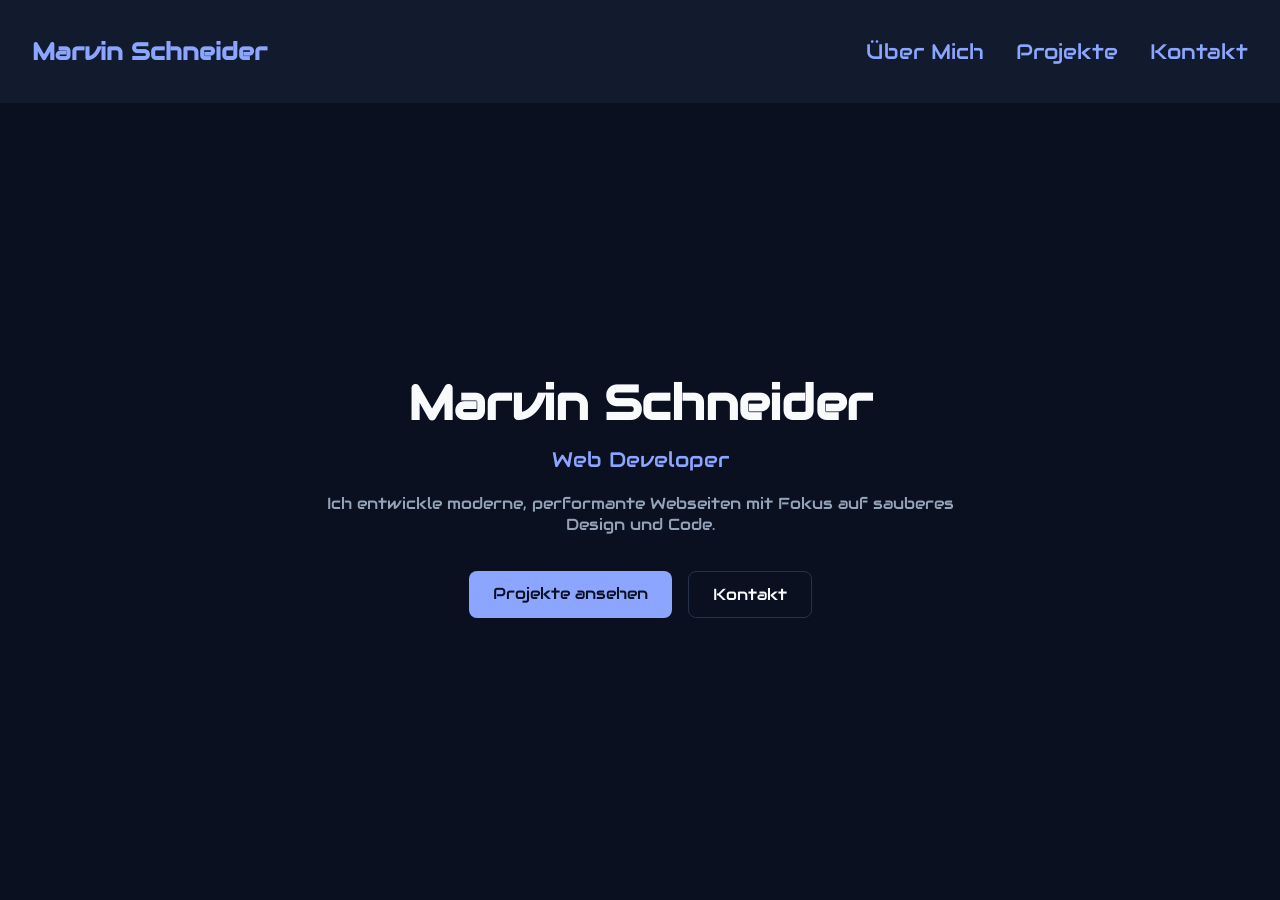
==== index.html @ 5afcdcc4 "Website struktur, nav menu und start hero-header" ====
<!DOCTYPE html>
<html lang="en">
<head>
    <meta charset="UTF-8">
    <meta name="viewport" content="width=device-width, initial-scale=1.0">
    <title>Marvin Schneider</title>
    <link rel="stylesheet" href="/CSS/style.css">
    <link rel="stylesheet" href="/CSS/colors.css">
    <link rel="stylesheet" href="/CSS/fonts.css">
    <link rel="preconnect" href="https://fonts.googleapis.com">
    <link rel="preconnect" href="https://fonts.gstatic.com" crossorigin>
    <link href="https://fonts.googleapis.com/css2?family=Audiowide&display=swap" rel="stylesheet">
</head>
<body>
    <section class="nav-menu">
        <h1 class="menu-name"><a href="https://www.marvin-max.ch">Marvin Schneider</a></h1>
        <nav class="navbar">
            <ul class="nav-list">
                <li><a href="about.html">Über Mich</a></li>
                <li><a href="projekte.html">Projekte</a></li>
                <li><a href="kontakt.html">Kontakt</a></li>
            </ul>
        </nav>
    </section>
 <section class="hero">
    <h1 class="hero-title">Marvin Schneider</h1>
    <p class="hero-role">Web Developer</p>
    <p class="hero-text">
        Ich entwickle moderne, performante Webseiten mit Fokus auf sauberes Design und Code.
    </p>
    <div class="hero-actions">
        <a href="projekte.html" class="hero-button hero-button--primary">Projekte ansehen</a>
        <a href="kontakt.html" class="hero-button hero-button--outline">Kontakt</a>
    </div>
</section>
</body>
</html>
---- CSS/style.css ----
body{
    font-family: Audiowide, sans-serif;
    background-color: var(--color-background);
    margin: 0;
}
.nav-menu{
    display: flex;
    justify-content: space-between;
    align-items: center;
    padding: 1rem 2rem;
    background-color: var(--color-surface);
}
.menu-name a {
    color: var(--color-primary);
    text-decoration: none;
}
ul {
    list-style-type: none;
    margin: 0;
    padding: 0;
}
.nav-list {
    display: flex;
    justify-content: flex-end;
    gap: 2rem;
    list-style: none;
    margin: 0;
    padding: 0;
}.navbar {
    display: flex;
    justify-content: flex-end;
    text-align: right;
    height: 100%;
    gap: 2rem;
    font-size: 1.3rem;

}
.nav-list a{
    text-decoration: none;
    color: var(--color-primary);
    transition: color 0.2s;
}
.nav-list a:hover{
    color: var(--color-border);
}
.hero {
    min-height: 80vh;
    display: flex;
    flex-direction: column;
    justify-content: center;
    align-items: center;
    text-align: center;
    gap: 0.75rem;
    padding: 2rem;
}

.hero-title {
    font-size: 3rem;
    color: var(--color-text);
    margin: 0;
}

.hero-role {
    font-size: 1.3rem;
    color: var(--color-primary);
    margin: 0;
}

.hero-text {
    color: var(--color-text-muted);
    max-width: 45ch;
    margin: 0.5rem 0 1.5rem;
}

.hero-actions {
    display: flex;
    gap: 1rem;
}

.hero-button {
    padding: 0.75rem 1.5rem;
    border-radius: 0.5rem;
    text-decoration: none;
    font-size: 1rem;
    transition: background-color 0.2s, color 0.2s;
}

.hero-button--primary {
    background-color: var(--color-primary);
    color: var(--color-background);
}

.hero-button--primary:hover {
    background-color: var(--color-primary-hover);
}

.hero-button--outline {
    border: 1px solid var(--color-border);
    color: var(--color-text);
}

.hero-button--outline:hover {
    border-color: var(--color-primary);
    color: var(--color-primary);
}
---- CSS/colors.css ----
:root {
    /* Background */
    --color-background: #0B1020;
    --color-surface: #121A2E;

    /* Text */
    --color-text: #F8FAFC;
    --color-text-muted: #94A3B8;

    /* Brand */
    --color-primary: #8CA6FF;
    --color-primary-hover: #7895F5;
    --color-primary-dark: #627FE0;
    --color-primary-light: #C7D2FF;

    /* UI */
    --color-border: #26314A;
    --color-border-hover: #3A4968;
}
---- CSS/fonts.css ----
.audiowide-regular {
    font-family: "Audiowide", sans-serif;
    font-weight: 400;
    font-style: normal;
}
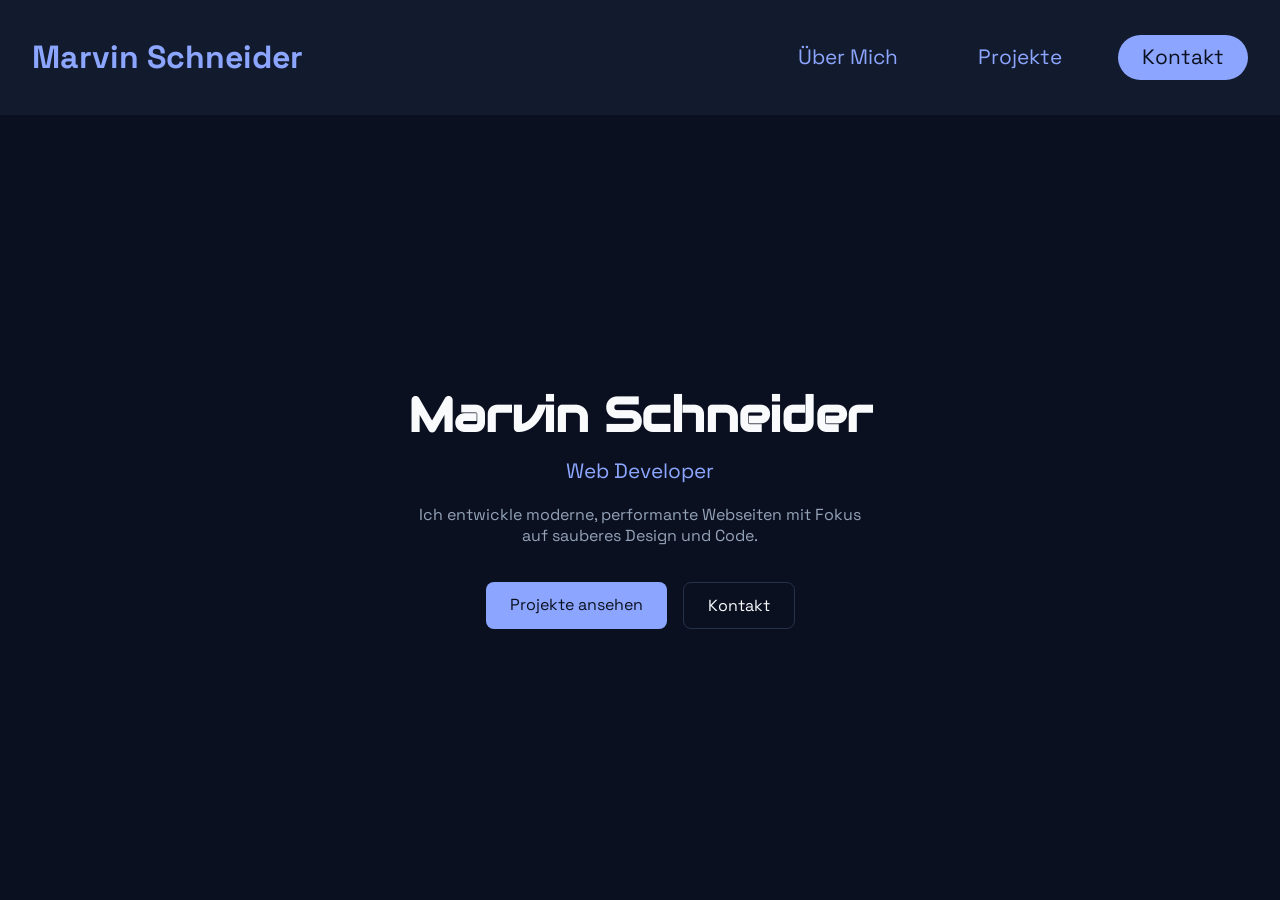
==== commit fd5f9d0d: "improve heaer and index.html" ====
--- a/index.html
+++ b/index.html
@@ -10,18 +10,19 @@
     <link rel="preconnect" href="https://fonts.googleapis.com">
     <link rel="preconnect" href="https://fonts.gstatic.com" crossorigin>
     <link href="https://fonts.googleapis.com/css2?family=Audiowide&display=swap" rel="stylesheet">
+    <link href="https://fonts.googleapis.com/css2?family=Space+Grotesk:wght@300..700&display=swap" rel="stylesheet">
 </head>
 <body>
-    <section class="nav-menu">
+    <header class="nav-menu">
         <h1 class="menu-name"><a href="https://www.marvin-max.ch">Marvin Schneider</a></h1>
         <nav class="navbar">
             <ul class="nav-list">
                 <li><a href="about.html">Über Mich</a></li>
                 <li><a href="projekte.html">Projekte</a></li>
-                <li><a href="kontakt.html">Kontakt</a></li>
+                <li><a href="kontakt.html" class="contact-button">Kontakt</a></li>
             </ul>
         </nav>
-    </section>
+    </header>
  <section class="hero">
     <h1 class="hero-title">Marvin Schneider</h1>
     <p class="hero-role">Web Developer</p>
--- a/CSS/style.css
+++ b/CSS/style.css
@@ -1,5 +1,5 @@
 body{
-    font-family: Audiowide, sans-serif;
+    font-family: "Space Grotesk";
     background-color: var(--color-background);
     margin: 0;
 }
@@ -22,6 +22,7 @@
 .nav-list {
     display: flex;
     justify-content: flex-end;
+    align-items: center;
     gap: 2rem;
     list-style: none;
     margin: 0;
@@ -35,10 +36,11 @@
     font-size: 1.3rem;
 
 }
-.nav-list a{
+.nav-list a:not(.contact-button){
     text-decoration: none;
     color: var(--color-primary);
     transition: color 0.2s;
+    padding: 0.75rem 1.5rem;
 }
 .nav-list a:hover{
     color: var(--color-border);
@@ -58,6 +60,7 @@
     font-size: 3rem;
     color: var(--color-text);
     margin: 0;
+    font-family: "Audiowide", sans-serif;
 }
 
 .hero-role {
@@ -103,3 +106,16 @@
     border-color: var(--color-primary);
     color: var(--color-primary);
 }
+.contact-button {
+    display: inline-block;
+    padding: 0.6rem 1.5rem;
+    background-color: var(--color-primary);
+    color: var(--color-background);
+    border-radius: 1.5rem;
+    text-decoration: none;
+    transition: background-color 0.2s, color 0.2s;
+}
+
+.contact-button:hover {
+    background-color: var(--color-border-hover);
+}
--- a/CSS/fonts.css
+++ b/CSS/fonts.css
@@ -3,3 +3,10 @@
     font-weight: 400;
     font-style: normal;
 }
+
+.space-grotesk {
+                    font-family: "Space Grotesk", sans-serif;
+                    font-optical-sizing: auto;
+                    font-weight: 200;
+                    font-style: normal;
+                }
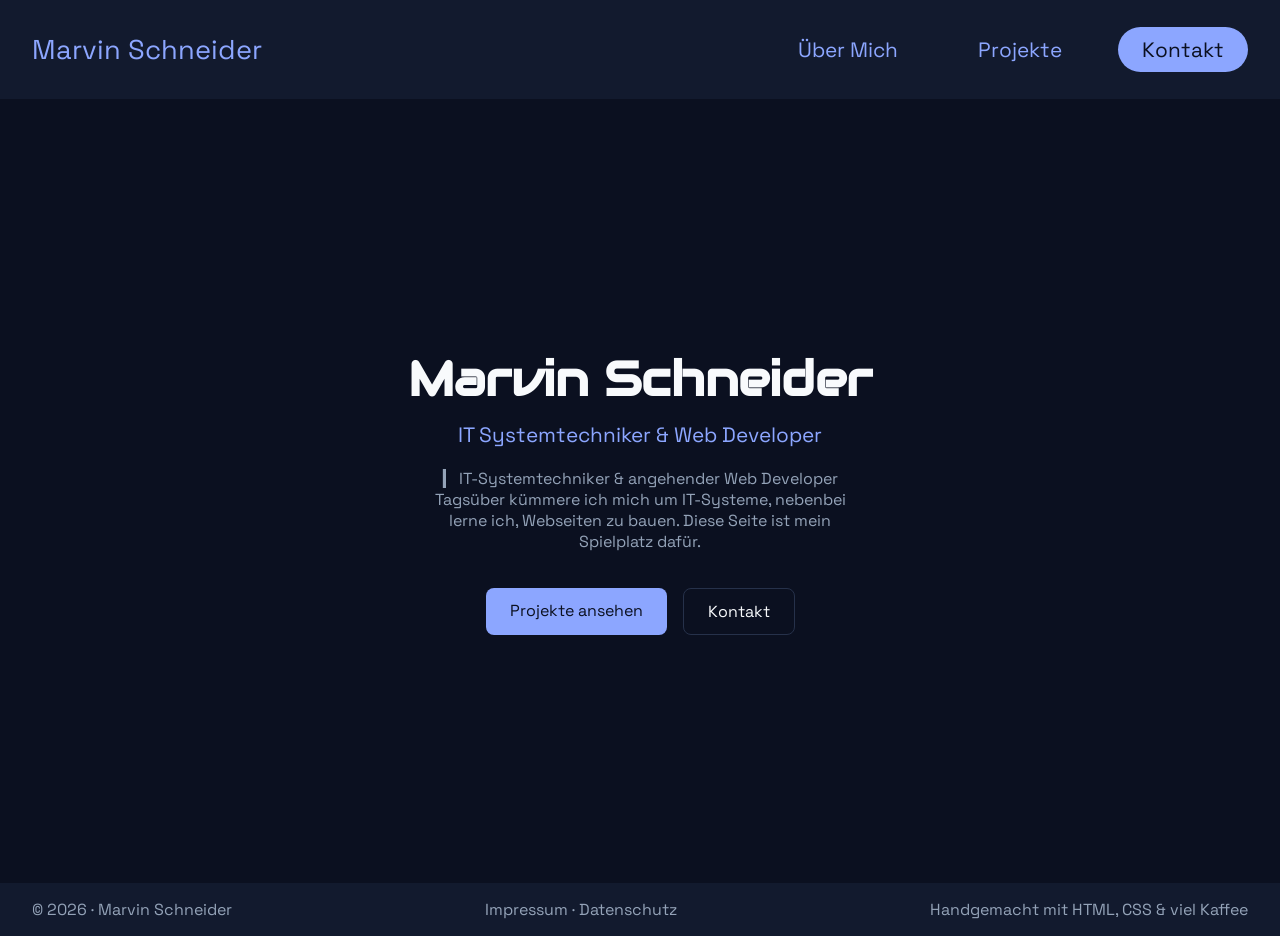
==== commit a99e0ecb: "Finish Hero Header and Develop Footer with Impressum and Datenschutz" ====
--- a/index.html
+++ b/index.html
@@ -1,5 +1,5 @@
 <!DOCTYPE html>
-<html lang="en">
+<html lang="de">
 <head>
     <meta charset="UTF-8">
     <meta name="viewport" content="width=device-width, initial-scale=1.0">
@@ -14,7 +14,7 @@
 </head>
 <body>
     <header class="nav-menu">
-        <h1 class="menu-name"><a href="https://www.marvin-max.ch">Marvin Schneider</a></h1>
+        <p class="menu-name"><a href="https://www.marvin-max.ch">Marvin Schneider</a></p>
         <nav class="navbar">
             <ul class="nav-list">
                 <li><a href="about.html">Über Mich</a></li>
@@ -25,14 +25,25 @@
     </header>
  <section class="hero">
     <h1 class="hero-title">Marvin Schneider</h1>
-    <p class="hero-role">Web Developer</p>
+    <p class="hero-role">IT Systemtechniker  & Web Developer</p>
     <p class="hero-text">
-        Ich entwickle moderne, performante Webseiten mit Fokus auf sauberes Design und Code.
-    </p>
+        ▎ IT-Systemtechniker & angehender Web Developer
+        Tagsüber kümmere ich mich um IT-Systeme, nebenbei lerne ich, Webseiten zu bauen. Diese Seite ist mein Spielplatz dafür.
+     </p>
     <div class="hero-actions">
         <a href="projekte.html" class="hero-button hero-button--primary">Projekte ansehen</a>
         <a href="kontakt.html" class="hero-button hero-button--outline">Kontakt</a>
     </div>
 </section>
+    <footer class="footer">
+        <p>&copy; 2026 &middot; Marvin Schneider</p>
+        <p>
+            <a href="impressum.html">Impressum</a>
+            &middot;
+            <a href="datenschutz.html">Datenschutz</a>
+        </p>
+        <p class="spruch">Handgemacht mit HTML, CSS &amp; viel Kaffee</p>
+    </footer>
+
 </body>
 </html>
--- a/CSS/style.css
+++ b/CSS/style.css
@@ -13,6 +13,7 @@
 .menu-name a {
     color: var(--color-primary);
     text-decoration: none;
+    font-size: 1.7rem;
 }
 ul {
     list-style-type: none;
@@ -118,4 +119,23 @@
 
 .contact-button:hover {
     background-color: var(--color-border-hover);
-}+}
+.footer{
+    display: flex;
+    justify-content: space-between;
+    padding: 1rem 2rem;
+    background-color: var(--color-surface);
+    color: var(--color-text-muted);
+}
+.footer p{
+    margin: 0;
+}
+.footer a {
+    color: var(--color-text-muted);
+    text-decoration: none;
+    transition: color 0.2s;
+}
+.footer a:hover {
+    color: var(--color-text);
+}
+
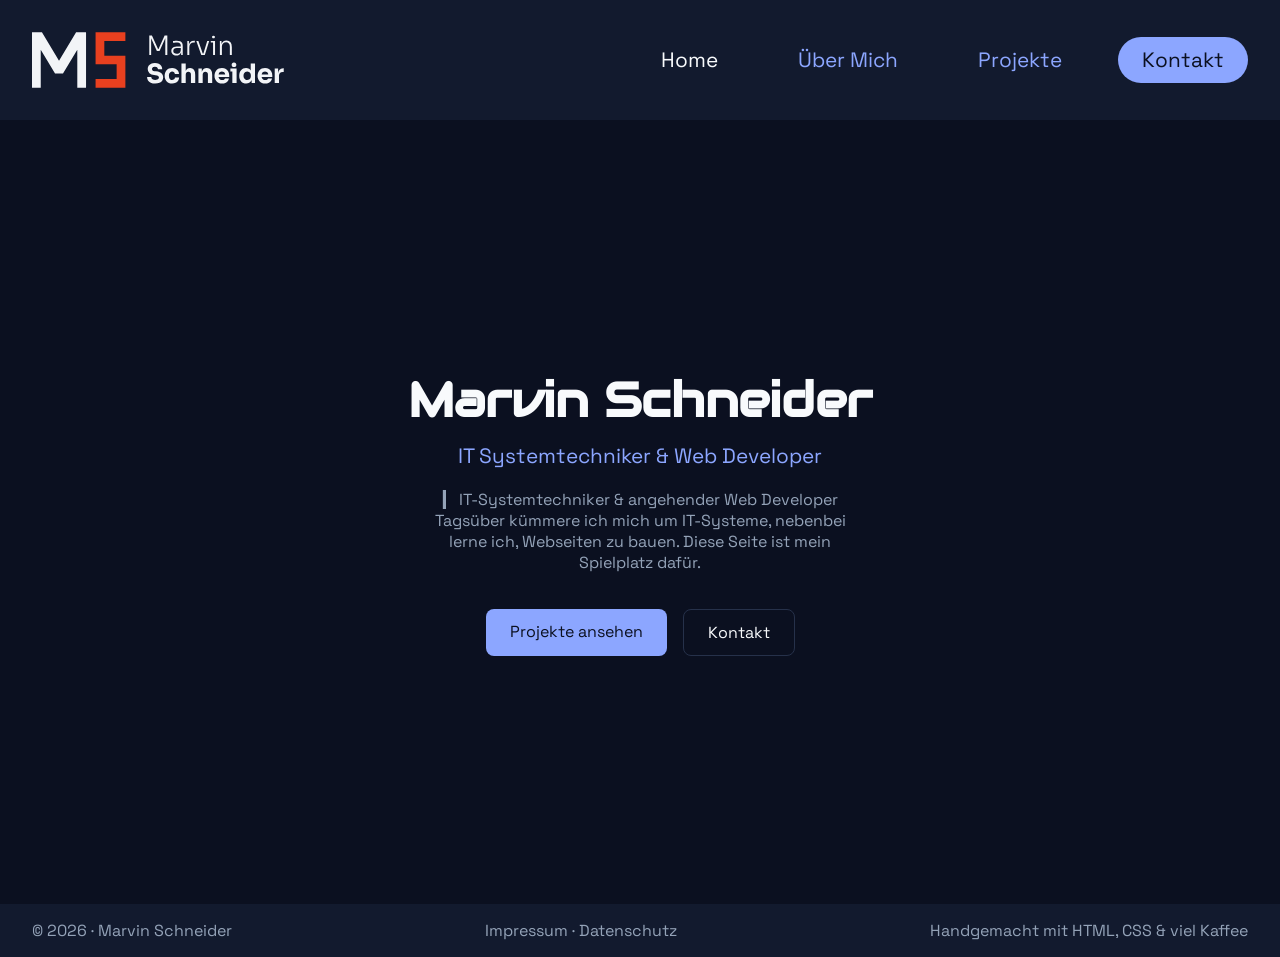
==== commit 21ff22bb: "release 1.0 fertig gebaut" ====
--- a/index.html
+++ b/index.html
@@ -14,15 +14,28 @@
 </head>
 <body>
     <header class="nav-menu">
-        <p class="menu-name"><a href="https://www.marvin-max.ch">Marvin Schneider</a></p>
-        <nav class="navbar">
-            <ul class="nav-list">
+    <p class="menu-name">
+        <a href="https://www.marvin-max.ch">
+            <picture>
+                <source media="(max-width: 700px)" srcset="/assets/monogram-hell-auf-dunkel.svg">
+                <img src="/assets/logo.svg" alt="Marvin Schneider" class="menu-logo">
+            </picture>
+        </a>
+    </p>
+    <button class="nav-toggle" type="button" aria-label="Menü öffnen" aria-expanded="false" aria-controls="main-nav">
+        <span class="nav-toggle-bar"></span>
+        <span class="nav-toggle-bar"></span>
+        <span class="nav-toggle-bar"></span>
+    </button>
+    <nav class="navbar" id="main-nav" aria-label="Hauptnavigation">
+        <ul class="nav-list">
+                <li><a class="nav-active" href="index.html">Home</a></li>
                 <li><a href="about.html">Über Mich</a></li>
                 <li><a href="projekte.html">Projekte</a></li>
-                <li><a href="kontakt.html" class="contact-button">Kontakt</a></li>
-            </ul>
-        </nav>
-    </header>
+                <li><a class="contact-button" href="kontakt.html">Kontakt</a></li>
+        </ul>
+    </nav>
+</header>
  <section class="hero">
     <h1 class="hero-title">Marvin Schneider</h1>
     <p class="hero-role">IT Systemtechniker  & Web Developer</p>
@@ -45,5 +58,6 @@
         <p class="spruch">Handgemacht mit HTML, CSS &amp; viel Kaffee</p>
     </footer>
 
+<script src="/js/nav.js"></script>
 </body>
 </html>
--- a/CSS/style.css
+++ b/CSS/style.css
@@ -10,10 +10,10 @@
     padding: 1rem 2rem;
     background-color: var(--color-surface);
 }
-.menu-name a {
-    color: var(--color-primary);
-    text-decoration: none;
-    font-size: 1.7rem;
+.menu-logo {
+    height: 3.5rem;   /* Höhe nach Geschmack anpassen */
+    width: auto;
+    display: block;
 }
 ul {
     list-style-type: none;
@@ -45,6 +45,9 @@
 }
 .nav-list a:hover{
     color: var(--color-border);
+}
+.nav-list a.nav-active{
+    color: var(--color-text);
 }
 .hero {
     min-height: 80vh;
@@ -56,7 +59,6 @@
     gap: 0.75rem;
     padding: 2rem;
 }
-
 .hero-title {
     font-size: 3rem;
     color: var(--color-text);
@@ -120,6 +122,13 @@
 .contact-button:hover {
     background-color: var(--color-border-hover);
 }
+.überschrift{
+    display: flex;
+    flex-direction: column;
+    align-items: center;
+    gap: 1rem;
+    color: var(--color-text);
+}
 .footer{
     display: flex;
     justify-content: space-between;
@@ -139,3 +148,339 @@
     color: var(--color-text);
 }
 
+
+
+/* Über mich */
+.about {
+    max-width: 60rem;
+    margin: 0 auto;
+    padding: 3rem 2rem;
+    color: var(--color-text-muted);
+}
+.about p {
+    max-width: 65ch;
+    line-height: 1.7;
+}
+.about-title {
+    font-family: "Audiowide", sans-serif;
+    font-size: 2.5rem;
+    color: var(--color-text);
+    margin: 0 0 1rem;
+}
+.about h2 {
+    font-family: "Audiowide", sans-serif;
+    color: var(--color-text);
+    border-left: 4px solid var(--color-primary);
+    padding-left: 0.75rem;
+    margin: 3rem 0 1rem;
+}
+.about-cards {
+    display: grid;
+    grid-template-columns: repeat(auto-fit, minmax(16rem, 1fr));
+    gap: 1.5rem;
+    margin-top: 3rem;
+}
+.about-card {
+    background-color: var(--color-surface);
+    border-radius: 0.75rem;
+    padding: 1.5rem;
+}
+.about-card h2 {
+    margin-top: 0;
+}
+.skills {
+    display: flex;
+    flex-wrap: wrap;
+    gap: 0.5rem;
+}
+.skills li {
+    padding: 0.35rem 0.9rem;
+    border: 1px solid var(--color-primary);
+    border-radius: 999px;
+    color: var(--color-primary);
+    font-size: 0.95rem;
+}
+.skills--learning li {
+    border-style: dashed;
+    color: var(--color-text-muted);
+    border-color: var(--color-border-hover);
+}
+.about-cta {
+    margin-top: 3rem;
+}
+.about-intro {
+    display: flex;
+    align-items: center;
+    gap: 3rem;
+}
+.about-intro-text {
+    flex: 1;
+}
+.about-figure {
+    flex: 0 0 22rem;
+    margin: 0;
+}
+.about-photo {
+    width: 100%;
+    height: auto;
+    display: block;
+    border-radius: 1rem;
+    border: 1px solid var(--color-border);
+}
+.about-figure figcaption {
+    margin-top: 0.5rem;
+    font-size: 0.85rem;
+    color: var(--color-text-muted);
+    text-align: right;
+}
+.about-figure figcaption a {
+    color: var(--color-primary);
+}
+
+/* Projekte */
+.projects {
+    max-width: 60rem;
+    margin: 0 auto;
+    padding: 3rem 2rem;
+    color: var(--color-text-muted);
+}
+.projects-intro p {
+    max-width: 65ch;
+    line-height: 1.7;
+}
+.project-grid {
+    display: grid;
+    grid-template-columns: repeat(auto-fit, minmax(18rem, 1fr));
+    gap: 1.5rem;
+    margin-top: 2.5rem;
+}
+.project-card {
+    background-color: var(--color-surface);
+    border: 1px solid var(--color-border);
+    border-radius: 0.75rem;
+    overflow: hidden;
+    transition: border-color 0.2s, transform 0.2s;
+}
+.project-card:hover {
+    border-color: var(--color-primary);
+    transform: translateY(-4px);
+}
+.project-card--soon {
+    border-style: dashed;
+    background-color: transparent;
+}
+.project-card--soon:hover {
+    border-color: var(--color-border);
+    transform: none;
+}
+.project-body {
+    padding: 1.25rem;
+}
+.project-body h2 {
+    font-family: "Audiowide", sans-serif;
+    color: var(--color-text);
+    margin: 0 0 0.5rem;
+    font-size: 1.3rem;
+}
+.project-body p {
+    line-height: 1.6;
+    margin: 0 0 1rem;
+}
+.project-links {
+    margin-top: 1.25rem;
+}
+.project-links a {
+    color: var(--color-primary);
+    text-decoration: none;
+    transition: color 0.2s;
+}
+.project-links a:hover {
+    color: var(--color-primary-light);
+}
+
+/* Kontakt */
+.contact {
+    max-width: 40rem;
+    margin: 0 auto;
+    padding: 3rem 2rem;
+    color: var(--color-text-muted);
+}
+.contact-intro p {
+    line-height: 1.7;
+}
+.contact-form {
+    display: flex;
+    flex-direction: column;
+    gap: 1.25rem;
+    margin-top: 2rem;
+}
+.form-field {
+    display: flex;
+    flex-direction: column;
+    gap: 0.4rem;
+}
+.form-field label {
+    color: var(--color-text);
+}
+.form-field input,
+.form-field textarea {
+    font: inherit;
+    padding: 0.75rem 1rem;
+    background-color: var(--color-surface);
+    color: var(--color-text);
+    border: 1px solid var(--color-border);
+    border-radius: 0.5rem;
+    transition: border-color 0.2s;
+}
+.form-field input:focus,
+.form-field textarea:focus {
+    outline: none;
+    border-color: var(--color-primary);
+}
+.form-field textarea {
+    resize: vertical;
+}
+.form-honeypot {
+    position: absolute;
+    left: -9999px;
+}
+.form-submit {
+    align-self: flex-start;
+    border: none;
+    cursor: pointer;
+    font-family: inherit;
+}
+
+/* Burger-Button (Desktop: versteckt) */
+.nav-toggle {
+    display: none;
+    flex-direction: column;
+    justify-content: center;
+    gap: 0.35rem;
+    width: 2.75rem;
+    height: 2.75rem;
+    padding: 0.6rem;
+    background: none;
+    border: 1px solid var(--color-border);
+    border-radius: 0.5rem;
+    cursor: pointer;
+}
+.nav-toggle-bar {
+    display: block;
+    height: 2px;
+    background-color: var(--color-primary);
+    border-radius: 2px;
+    transition: transform 0.2s, opacity 0.2s;
+}
+.nav-open .nav-toggle-bar:nth-child(1) {
+    transform: translateY(0.5rem) rotate(45deg);
+}
+.nav-open .nav-toggle-bar:nth-child(2) {
+    opacity: 0;
+}
+.nav-open .nav-toggle-bar:nth-child(3) {
+    transform: translateY(-0.5rem) rotate(-45deg);
+}
+.nav-toggle:focus-visible {
+    outline: 2px solid var(--color-primary);
+    outline-offset: 2px;
+}
+
+/* Responsive */
+@media (max-width: 700px) {
+    .nav-menu {
+        flex-wrap: wrap;
+        padding: 0.75rem 1rem;
+    }
+    .menu-logo {
+        height: 2.5rem;
+    }
+    .nav-toggle {
+        display: flex;
+    }
+    .navbar {
+        display: none;
+        width: 100%;
+        justify-content: flex-start;
+        text-align: left;
+        padding-top: 0.75rem;
+    }
+    .nav-open .navbar {
+        display: block;
+    }
+    .nav-list {
+        flex-direction: column;
+        align-items: flex-start;
+        gap: 0.25rem;
+    }
+    .nav-list a:not(.contact-button) {
+        display: block;
+        padding: 0.75rem 0;
+    }
+    .nav-list .contact-button {
+        margin-top: 0.5rem;
+    }
+
+    .hero {
+        min-height: 60vh;
+        padding: 2rem 1rem;
+    }
+    .hero-title {
+        font-size: 2.25rem;
+    }
+    .hero-actions {
+        flex-direction: column;
+        width: 100%;
+        max-width: 18rem;
+    }
+
+    .about,
+    .projects,
+    .contact {
+        padding: 2rem 1rem;
+    }
+    .about-title {
+        font-size: 1.9rem;
+    }
+    .about-intro {
+        flex-direction: column;
+        align-items: stretch;
+        gap: 1.5rem;
+    }
+    .about-figure {
+        flex: none;
+    }
+
+    .footer {
+        flex-direction: column;
+        align-items: center;
+        gap: 0.5rem;
+        text-align: center;
+    }
+}
+
+/* Impressum & Datenschutz */
+.legal {
+    max-width: 50rem;
+    margin: 0 auto;
+    padding: 3rem 2rem;
+    color: var(--color-text-muted);
+}
+.legal h2 {
+    font-family: "Audiowide", sans-serif;
+    font-size: 1.2rem;
+    color: var(--color-text);
+    margin: 2.5rem 0 0.75rem;
+}
+.legal p {
+    line-height: 1.7;
+    max-width: 65ch;
+}
+.legal a {
+    color: var(--color-primary);
+}
+@media (max-width: 700px) {
+    .legal {
+        padding: 2rem 1rem;
+    }
+}
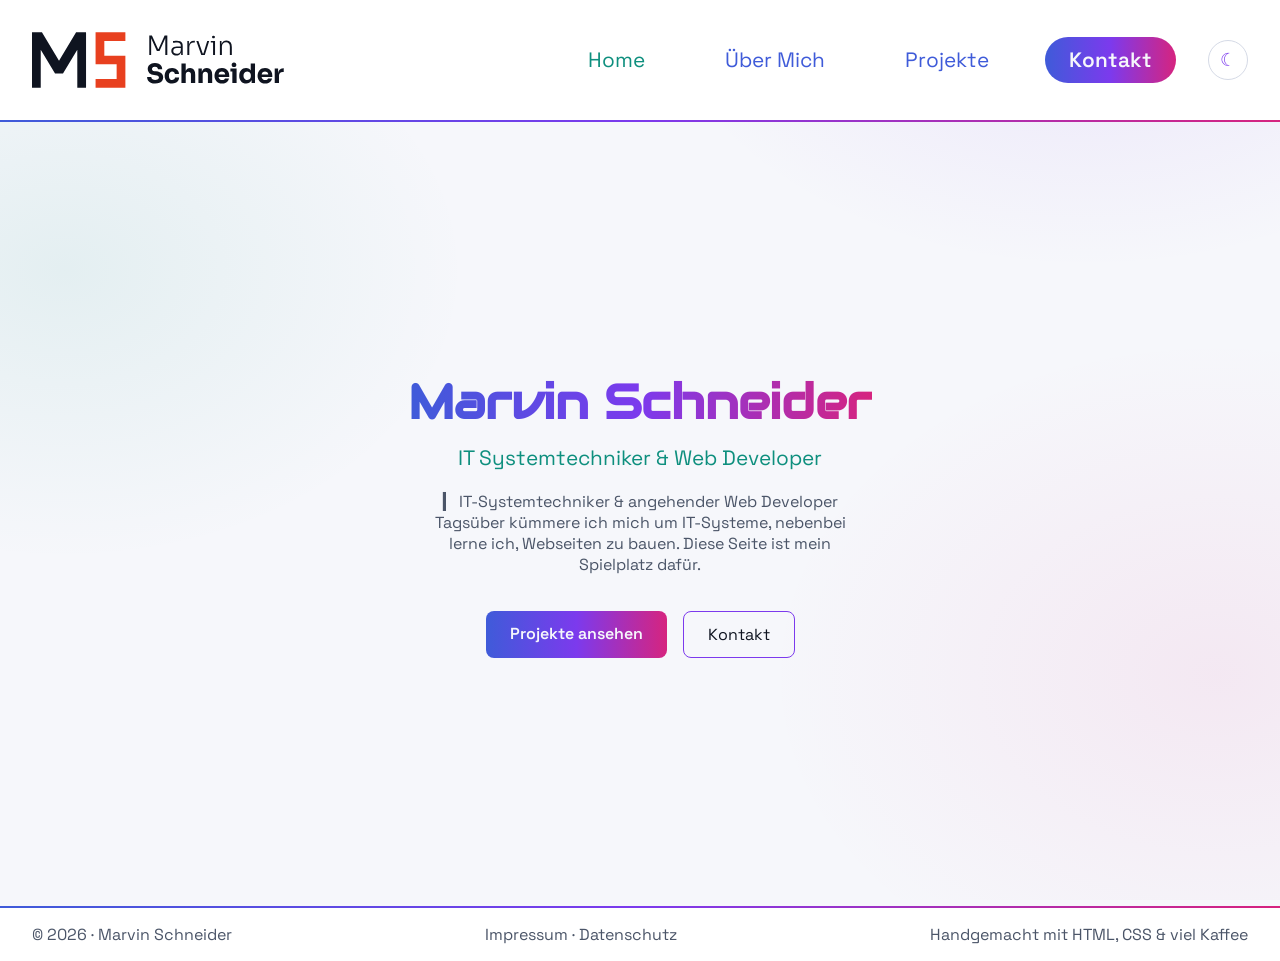
==== commit 2b37ef9d: "Mehr Farbe und Hell/Dunkel-Umschaltung - Akzentfarben (Violett, Pink, Cyan, Amber) und Markenverlauf" ====
--- a/index.html
+++ b/index.html
@@ -4,6 +4,7 @@
     <meta charset="UTF-8">
     <meta name="viewport" content="width=device-width, initial-scale=1.0">
     <title>Marvin Schneider</title>
+    <script src="/js/theme.js"></script>
     <link rel="stylesheet" href="/CSS/style.css">
     <link rel="stylesheet" href="/CSS/colors.css">
     <link rel="stylesheet" href="/CSS/fonts.css">
@@ -16,9 +17,13 @@
     <header class="nav-menu">
     <p class="menu-name">
         <a href="https://www.marvin-max.ch">
-            <picture>
+            <picture class="logo-dark">
                 <source media="(max-width: 700px)" srcset="/assets/monogram-hell-auf-dunkel.svg">
                 <img src="/assets/logo.svg" alt="Marvin Schneider" class="menu-logo">
+            </picture>
+            <picture class="logo-light">
+                <source media="(max-width: 700px)" srcset="/assets/monogram.svg">
+                <img src="/assets/logo-horizontal.svg" alt="Marvin Schneider" class="menu-logo">
             </picture>
         </a>
     </p>
@@ -33,6 +38,7 @@
                 <li><a href="about.html">Über Mich</a></li>
                 <li><a href="projekte.html">Projekte</a></li>
                 <li><a class="contact-button" href="kontakt.html">Kontakt</a></li>
+            <li><button class="theme-toggle" type="button" aria-pressed="false" aria-label="Helles Design aktivieren"><span class="icon-sun" aria-hidden="true">☀</span><span class="icon-moon" aria-hidden="true">☾</span></button></li>
         </ul>
     </nav>
 </header>
--- a/CSS/style.css
+++ b/CSS/style.css
@@ -1,6 +1,11 @@
 body{
     font-family: "Space Grotesk";
     background-color: var(--color-background);
+    background-image:
+        radial-gradient(40rem 28rem at 85% -5%, rgba(181, 140, 255, 0.18), transparent 70%),
+        radial-gradient(36rem 26rem at 5% 30%, rgba(94, 234, 212, 0.10), transparent 70%),
+        radial-gradient(40rem 30rem at 95% 75%, rgba(255, 122, 198, 0.10), transparent 70%);
+    background-attachment: fixed;
     margin: 0;
 }
 .nav-menu{
@@ -9,6 +14,8 @@
     align-items: center;
     padding: 1rem 2rem;
     background-color: var(--color-surface);
+    border-bottom: 2px solid transparent;
+    border-image: var(--gradient-brand) 1;
 }
 .menu-logo {
     height: 3.5rem;   /* Höhe nach Geschmack anpassen */
@@ -44,10 +51,10 @@
     padding: 0.75rem 1.5rem;
 }
 .nav-list a:hover{
-    color: var(--color-border);
+    color: var(--color-accent-pink);
 }
 .nav-list a.nav-active{
-    color: var(--color-text);
+    color: var(--color-accent-cyan);
 }
 .hero {
     min-height: 80vh;
@@ -61,14 +68,18 @@
 }
 .hero-title {
     font-size: 3rem;
-    color: var(--color-text);
     margin: 0;
     font-family: "Audiowide", sans-serif;
+    background: var(--gradient-brand);
+    -webkit-background-clip: text;
+    background-clip: text;
+    -webkit-text-fill-color: transparent;
+    color: transparent;
 }
 
 .hero-role {
     font-size: 1.3rem;
-    color: var(--color-primary);
+    color: var(--color-accent-cyan);
     margin: 0;
 }
 
@@ -92,12 +103,13 @@
 }
 
 .hero-button--primary {
-    background-color: var(--color-primary);
+    background-image: var(--gradient-brand);
     color: var(--color-background);
+    font-weight: 600;
 }
 
 .hero-button--primary:hover {
-    background-color: var(--color-primary-hover);
+    filter: brightness(1.1);
 }
 
 .hero-button--outline {
@@ -105,22 +117,27 @@
     color: var(--color-text);
 }
 
+.hero-button--outline {
+    border-color: var(--color-accent-violet);
+}
+
 .hero-button--outline:hover {
-    border-color: var(--color-primary);
-    color: var(--color-primary);
+    border-color: var(--color-accent-pink);
+    color: var(--color-accent-pink);
 }
 .contact-button {
     display: inline-block;
     padding: 0.6rem 1.5rem;
-    background-color: var(--color-primary);
+    background-image: var(--gradient-brand);
     color: var(--color-background);
+    font-weight: 600;
     border-radius: 1.5rem;
     text-decoration: none;
     transition: background-color 0.2s, color 0.2s;
 }
 
 .contact-button:hover {
-    background-color: var(--color-border-hover);
+    filter: brightness(1.15);
 }
 .überschrift{
     display: flex;
@@ -135,6 +152,8 @@
     padding: 1rem 2rem;
     background-color: var(--color-surface);
     color: var(--color-text-muted);
+    border-top: 2px solid transparent;
+    border-image: var(--gradient-brand) 1;
 }
 .footer p{
     margin: 0;
@@ -145,7 +164,7 @@
     transition: color 0.2s;
 }
 .footer a:hover {
-    color: var(--color-text);
+    color: var(--color-accent-pink);
 }
 
 
@@ -170,7 +189,7 @@
 .about h2 {
     font-family: "Audiowide", sans-serif;
     color: var(--color-text);
-    border-left: 4px solid var(--color-primary);
+    border-left: 4px solid var(--color-accent-violet);
     padding-left: 0.75rem;
     margin: 3rem 0 1rem;
 }
@@ -182,8 +201,16 @@
 }
 .about-card {
     background-color: var(--color-surface);
+    background-image: var(--gradient-brand-soft);
     border-radius: 0.75rem;
+    border-top: 3px solid var(--color-primary);
     padding: 1.5rem;
+}
+.about-card:nth-child(2) {
+    border-top-color: var(--color-accent-violet);
+}
+.about-card:nth-child(3) {
+    border-top-color: var(--color-accent-pink);
 }
 .about-card h2 {
     margin-top: 0;
@@ -200,10 +227,23 @@
     color: var(--color-primary);
     font-size: 0.95rem;
 }
-.skills--learning li {
+.skills li:nth-child(4n+2) {
+    border-color: var(--color-accent-violet);
+    color: var(--color-accent-violet);
+}
+.skills li:nth-child(4n+3) {
+    border-color: var(--color-accent-pink);
+    color: var(--color-accent-pink);
+}
+.skills li:nth-child(4n) {
+    border-color: var(--color-accent-cyan);
+    color: var(--color-accent-cyan);
+}
+.skills--learning li,
+.skills--learning li:nth-child(n) {
     border-style: dashed;
-    color: var(--color-text-muted);
-    border-color: var(--color-border-hover);
+    color: var(--color-accent-amber);
+    border-color: var(--color-accent-amber);
 }
 .about-cta {
     margin-top: 3rem;
@@ -225,7 +265,8 @@
     height: auto;
     display: block;
     border-radius: 1rem;
-    border: 1px solid var(--color-border);
+    border: 2px solid var(--color-accent-violet);
+    box-shadow: 0 0 2rem rgba(181, 140, 255, 0.25);
 }
 .about-figure figcaption {
     margin-top: 0.5rem;
@@ -261,9 +302,19 @@
     overflow: hidden;
     transition: border-color 0.2s, transform 0.2s;
 }
+.project-card {
+    border-top: 3px solid var(--color-primary);
+}
+.project-card:nth-child(3n+2) {
+    border-top-color: var(--color-accent-violet);
+}
+.project-card:nth-child(3n) {
+    border-top-color: var(--color-accent-pink);
+}
 .project-card:hover {
-    border-color: var(--color-primary);
+    border-color: var(--color-accent-violet);
     transform: translateY(-4px);
+    box-shadow: 0 0.5rem 1.5rem rgba(181, 140, 255, 0.2);
 }
 .project-card--soon {
     border-style: dashed;
@@ -272,6 +323,7 @@
 .project-card--soon:hover {
     border-color: var(--color-border);
     transform: none;
+    box-shadow: none;
 }
 .project-body {
     padding: 1.25rem;
@@ -295,7 +347,7 @@
     transition: color 0.2s;
 }
 .project-links a:hover {
-    color: var(--color-primary-light);
+    color: var(--color-accent-pink);
 }
 
 /* Kontakt */
@@ -335,7 +387,8 @@
 .form-field input:focus,
 .form-field textarea:focus {
     outline: none;
-    border-color: var(--color-primary);
+    border-color: var(--color-accent-violet);
+    box-shadow: 0 0 0 3px rgba(181, 140, 255, 0.25);
 }
 .form-field textarea {
     resize: vertical;
@@ -484,3 +537,55 @@
         padding: 2rem 1rem;
     }
 }
+
+/* Hell/Dunkel-Umschaltung */
+.theme-toggle {
+    display: inline-flex;
+    align-items: center;
+    justify-content: center;
+    width: 2.5rem;
+    height: 2.5rem;
+    padding: 0;
+    background: none;
+    border: 1px solid var(--color-border);
+    border-radius: 50%;
+    color: var(--color-accent-amber);
+    font-size: 1.15rem;
+    line-height: 1;
+    cursor: pointer;
+    transition: border-color 0.2s, color 0.2s;
+}
+.theme-toggle:hover {
+    border-color: var(--color-accent-violet);
+}
+.theme-toggle:focus-visible {
+    outline: 2px solid var(--color-primary);
+    outline-offset: 2px;
+}
+.theme-toggle .icon-moon {
+    display: none;
+}
+:root[data-theme="light"] .theme-toggle .icon-sun {
+    display: none;
+}
+:root[data-theme="light"] .theme-toggle .icon-moon {
+    display: inline;
+    color: var(--color-accent-violet);
+}
+
+/* Logos je nach Farbschema */
+.logo-light {
+    display: none;
+}
+:root[data-theme="light"] .logo-dark {
+    display: none;
+}
+:root[data-theme="light"] .logo-light {
+    display: inline;
+}
+:root[data-theme="light"] body {
+    background-image:
+        radial-gradient(40rem 28rem at 85% -5%, rgba(124, 58, 237, 0.10), transparent 70%),
+        radial-gradient(36rem 26rem at 5% 30%, rgba(14, 143, 126, 0.08), transparent 70%),
+        radial-gradient(40rem 30rem at 95% 75%, rgba(214, 36, 127, 0.07), transparent 70%);
+}
--- a/CSS/colors.css
+++ b/CSS/colors.css
@@ -13,7 +13,45 @@
     --color-primary-dark: #627FE0;
     --color-primary-light: #C7D2FF;
 
+    /* Akzente */
+    --color-accent-violet: #B58CFF;
+    --color-accent-pink: #FF7AC6;
+    --color-accent-cyan: #5EEAD4;
+    --color-accent-amber: #FFC857;
+    --gradient-brand: linear-gradient(90deg, var(--color-primary), var(--color-accent-violet), var(--color-accent-pink));
+    --gradient-brand-soft: linear-gradient(135deg, rgba(140, 166, 255, 0.18), rgba(181, 140, 255, 0.12) 50%, rgba(255, 122, 198, 0.12));
+
     /* UI */
     --color-border: #26314A;
     --color-border-hover: #3A4968;
-}+}
+
+/* Helles Farbschema */
+:root[data-theme="light"] {
+    color-scheme: light;
+
+    --color-background: #F6F7FB;
+    --color-surface: #FFFFFF;
+
+    --color-text: #0F1420;
+    --color-text-muted: #4B5568;
+
+    --color-primary: #3F5BD9;
+    --color-primary-hover: #3049B8;
+    --color-primary-dark: #2538A0;
+    --color-primary-light: #6C85F0;
+
+    --color-accent-violet: #7C3AED;
+    --color-accent-pink: #D6247F;
+    --color-accent-cyan: #0E8F7E;
+    --color-accent-amber: #B7791F;
+
+    --color-border: #D5DAE6;
+    --color-border-hover: #AEB6C9;
+}
+:root:not([data-theme]) {
+    color-scheme: dark;
+}
+:root[data-theme="dark"] {
+    color-scheme: dark;
+}
